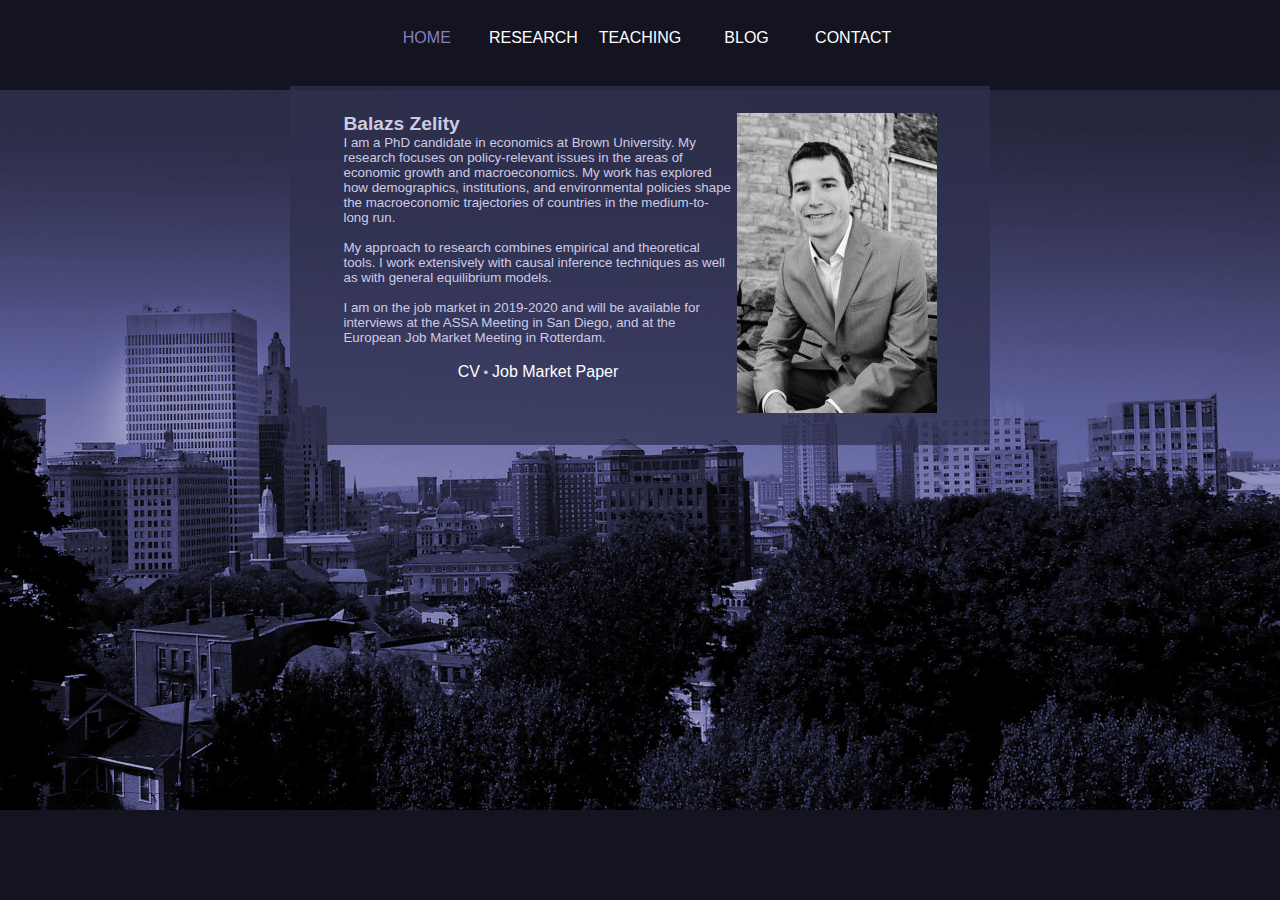
==== index.html @ af96b193 "Update front page" ====
<!DOCTYPE html>
<html>
<head>
<script async src="https://www.googletagmanager.com/gtag/js?id=UA-113453670-1"></script>
<script type="text/javascript" src="ga.js"></script>
<title>Balazs Zelity - Economics PhD student at Brown University</title>
<link rel="stylesheet" media="screen and (orientation: landscape)" href="style.css">
<link rel="stylesheet" media="screen and (orientation: portrait)" href="style_mob.css">
<meta id="meta" name="viewport" content="width=device-width; initial-scale=1.0">
<meta name="robots" content="noarchive">
</head>
<body>

<br>
<!-------------------- DESKTOP HEADER -------------------->
<div class="front_full">
<table class="menu" align="center">
<tr>
  <td width=20% align="center"><a class="active" href="#">HOME</a></td>
  <td width=20% align="center"><a href="research">RESEARCH</a></td>
  <td width=20% align="center"><a href="teaching">TEACHING</a></td>
  <td width=20% align="center"><a href="blog">BLOG</a></td>
  <td width=20% align="center"><a href="contact">CONTACT</a></td>
</tr>
</table>
</div>

<!-------------------- MOBILE HEADER -------------------->
<div class="front_mobi">
<table class="menu" align="center">
<tr>
  <td width=33% align="center"><a class="active" href="#">HOME</a></td>
  <td width=33% align="center"><a href="research">RESEARCH</a></td>
  <td width=33% align="center"><a href="teaching">TEACHING</a></td>
</tr></table>
<table class="menu" align="center">
<tr>
  <td width=20%></td>
  <td width=30% align="center"><a href="blog">BLOG</a></td>
  <td width=30% align="center"><a href="contact">CONTACT</a></td>
  <td width=20%></td>
</tr>
</table>
</div>

<br><br>

<table class="header" align="center">
<tr class="header_vpad"></tr>
<!-------------------- DESKTOP BODY -------------------->
<tr class="front_full">
  <td class="hpad"></td>
  <td width=57% valign="top">
  <h1>Balazs Zelity</h1>
  
  <div class="content">I am a PhD candidate in economics at Brown University. My research focuses on policy-relevant issues in the areas of economic growth and macroeconomics. My work has explored how demographics, institutions, and environmental policies shape the macroeconomic trajectories of countries in the medium-to-long run.<br><br>

My approach to research combines empirical and theoretical tools. I work extensively with causal inference techniques as well as with general equilibrium models.<br><br>

I am on the job market in 2019-2020 and will be available for interviews at the ASSA Meeting in San Diego, and at the European Job Market Meeting in Rotterdam.</div><br>

<div class="content" align="center"><a href="pics/cv.pdf">CV</a> &#8226; <a href="research/papers/04-age_diversity.pdf">Job Market Paper</a></div></td>
  <td width=28.6% valign="top"><img src="pics/profile_bw.jpg"></td>
  <td class="hpad"></td>
</tr>

<!-------------------- MOBILE BODY -------------------->
<tr class="front_mobi">
  <td class="hpad"></td>
  <td>
  <center><h1>Balazs Zelity</h1><br>
  
  <img src="pics/profile_bw.jpg"></center>
  
  <div class="content">I am a PhD candidate in economics at Brown University. My research focuses on policy-relevant issues in the areas of economic growth and macroeconomics. My work has explored how demographics, institutions, and environmental policies shape the macroeconomic trajectories of countries in the medium-to-long run.<br><br>

My approach to research combines empirical and theoretical tools. I work extensively with causal inference techniques as well as with general equilibrium models.<br><br>

I am on the job market in 2019-2020 and will be available for interviews at the ASSA Meeting in San Diego, and at the European Job Market Meeting in Rotterdam.</div><br>

<div class="content" align="center"><a href="pics/cv.pdf">CV</a> &#8226; <a href="research/papers/04-age_diversity.pdf">Job Market Paper</a></div></td>
  <td class="hpad"></td>
</tr>

<!-------------------- COMMON FOOTER -------------------->
<tr class="header_vpad"></tr>
</table>

</body>
</html>
---- style.css ----
html {
   min-height: 100%;
   font-size: medium;
}

body {
   background: no-repeat center/100% url("pics/background.jpg");
   background-attachment: fixed;
   background-color: rgb(19, 20, 32);
   font-size: medium;
}

a {
  font-family: Gadugi, Helvetica, sans-serif;
  color: #FFFFFF;
  font-size: medium;
  text-decoration: none;
}

a.active {
  color: #867fbf;
}

a.text {
  font-size: inherit;
}

a:hover {
  color: #867fbf;
}

table.menu {
  font-family: Gadugi, Helvetica, sans-serif;
  font-size: medium;
  color: #FFFFFF;
  width: 535px;
}

table.header {
  background: rgba(47, 48, 78, 0.75);
  width: 700px;
}

tr.header_vpad {
  height: 20px;
}

td.hpad {
  width: 50px;
}

tr.content_vpad {
  height: 10px;
}

table.content {
  background: rgba(19, 20, 32, 0.75);
  width: 700px;
}

tr.front_mobi {
  display: none;
}

tr.front_full {
  display: inline;
}

div.front_full {
  display: inline;
}

div.front_mobi {
  display: none;
}

div.content {
  color: #cecbe7;
  font-family: Gadugi, Helvetica, sans-serif;
  font-size: smaller;
}

div.date {
  color: #cecbe7;
  font-family: Gadugi, Helvetica, sans-serif;
  font-size: smaller;
  font-style: italic;
}

h1 {
  color: #cecbe7;
  font-family: Gadugi, Helvetica, sans-serif;
  font-size: larger;
  font-weight: bold;
  margin-top: 0px;
  margin-bottom: 0px;
}

h2 {
  color: #cecbe7;
  font-family: Gadugi, Helvetica, sans-serif;
  font-size: medium;
  font-weight: bold;
  margin-top: 0px;
  margin-bottom: 4px;
}

h3 {
  font-family: Gadugi, Helvetica, sans-serif;
  color: #FFFFFF;
  font-size: smaller;
  font-weight: bold;
  margin-top: 0px;
  margin-bottom: 0px;
}

.hidden {
  display: none;
  color: #cecbe7;
  font-family: Gadugi, Helvetica, sans-serif;
  font-size: smaller;
}

.unhidden {
  display: block;
  color: #cecbe7;
  font-family: Gadugi, Helvetica, sans-serif;
  font-size: smaller;
} 

.form_in {
  width: 96.7%;
  background-color: rgb(19, 20, 32);
  border: 1px solid #ffffff;
  color: #ffffff;
}

table.form_table {
  margin-left: auto;
  margin-right: auto;
  border-collapse: collapse;
}
---- style_mob.css ----
html {
   font-size: 100%;
}

body {
   background-color: rgb(19, 20, 32);
   font-size: 100%;
}

a {
  font-family: Gadugi, Helvetica, sans-serif;
  color: #FFFFFF;
  font-size: 100%;
  text-decoration: none;
}

a.active {
  color: #867fbf;
}

a.text {
  font-size: inherit;
}

a:hover {
  color: #867fbf;
}

table.menu {
  font-family: Gadugi, Helvetica, sans-serif;
  font-size: 100%;
  color: #FFFFFF;
  width: 100%;
}

table.header {
  background: rgba(47, 48, 78, 0.75);
  width: 100%;
}

tr.header_vpad {
  height: 20px;
}

td.hpad {
  width: 20px;
}

table.content {
  background: rgba(19, 20, 32, 0.75);
  width: 100%;
}

tr.front_mobi {
  display: inline;
}

tr.front_full {
  display: none;
}

div.front_full {
  display: none;
}

div.front_mobi {
  display: inline;
}

td.content_hpad {
  width: 20px;
}

div.content {
  color: #cecbe7;
  font-family: Gadugi, Helvetica, sans-serif;
  font-size: 83.3%;
}

div.date {
  color: #cecbe7;
  font-family: Gadugi, Helvetica, sans-serif;
  font-size: 83.3%;
  font-style: italic;
}

h1 {
  color: #cecbe7;
  font-family: Gadugi, Helvetica, sans-serif;
  font-size: 120%;
  font-weight: bold;
  margin-top: 0px;
  margin-bottom: 0px;
}

h2 {
  color: #cecbe7;
  font-family: Gadugi, Helvetica, sans-serif;
  font-size: 100%;
  font-weight: bold;
  margin-top: 0px;
  margin-bottom: 0px;
}

h3 {
  font-family: Gadugi, Helvetica, sans-serif;
  color: #FFFFFF;
  font-size: 83.3%;
  font-weight: bold;
  margin-top: 0px;
  margin-bottom: 0px;
}

.hidden {
  display: none;
  color: #cecbe7;
  font-family: Gadugi, Helvetica, sans-serif;
  font-size: 83.3%;
}

.unhidden {
  display: block;
  color: #cecbe7;
  font-family: Gadugi, Helvetica, sans-serif;
  font-size: 83.3%;
} 

.form_in {
  width: 96.7%;
  background-color: rgb(19, 20, 32);
  border: 1px solid #ffffff;
  color: #ffffff;
}

table.form_table {
  margin-left: auto;
  margin-right: auto;
  border-collapse: collapse;
}
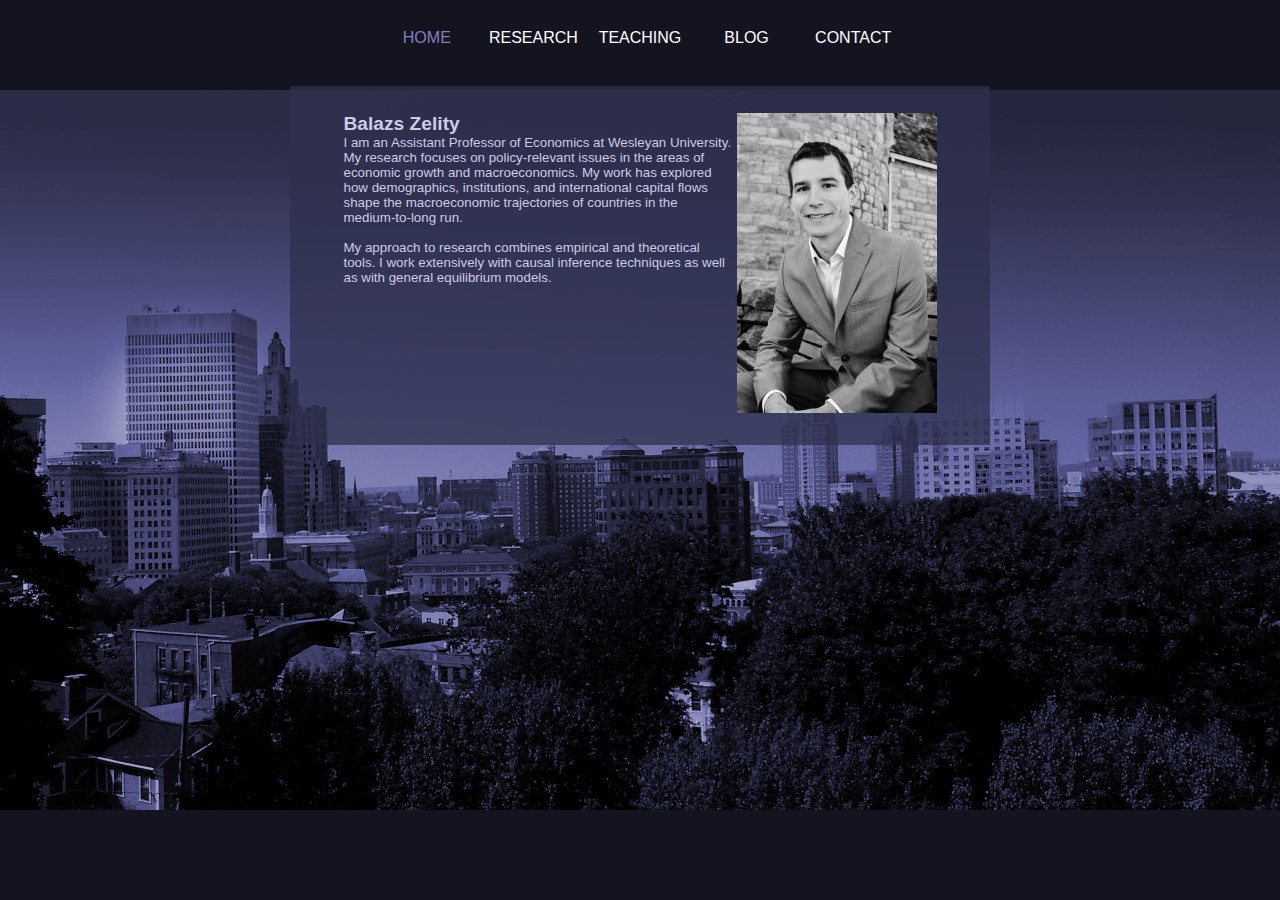
==== commit dd699ff2: "Update front page, remove form" ====
--- a/index.html
+++ b/index.html
@@ -53,13 +53,9 @@
   <td width=57% valign="top">
   <h1>Balazs Zelity</h1>
   
-  <div class="content">I am a PhD candidate in economics at Brown University. My research focuses on policy-relevant issues in the areas of economic growth and macroeconomics. My work has explored how demographics, institutions, and environmental policies shape the macroeconomic trajectories of countries in the medium-to-long run.<br><br>
+  <div class="content">I am an Assistant Professor of Economics at Wesleyan University. My research focuses on policy-relevant issues in the areas of economic growth and macroeconomics. My work has explored how demographics, institutions, and international capital flows shape the macroeconomic trajectories of countries in the medium-to-long run.<br><br>
 
-My approach to research combines empirical and theoretical tools. I work extensively with causal inference techniques as well as with general equilibrium models.<br><br>
-
-I am on the job market in 2019-2020 and will be available for interviews at the ASSA Meeting in San Diego, and at the European Job Market Meeting in Rotterdam.</div><br>
-
-<div class="content" align="center"><a href="pics/cv.pdf">CV</a> &#8226; <a href="research/papers/04-age_diversity.pdf">Job Market Paper</a></div></td>
+My approach to research combines empirical and theoretical tools. I work extensively with causal inference techniques as well as with general equilibrium models.</div></td>
   <td width=28.6% valign="top"><img src="pics/profile_bw.jpg"></td>
   <td class="hpad"></td>
 </tr>
@@ -72,13 +68,9 @@
   
   <img src="pics/profile_bw.jpg"></center>
   
-  <div class="content">I am a PhD candidate in economics at Brown University. My research focuses on policy-relevant issues in the areas of economic growth and macroeconomics. My work has explored how demographics, institutions, and environmental policies shape the macroeconomic trajectories of countries in the medium-to-long run.<br><br>
+  <div class="content">I am an Assistant Professor of Economics at Wesleyan University. My research focuses on policy-relevant issues in the areas of economic growth and macroeconomics. My work has explored how demographics, institutions, and international capital flows shape the macroeconomic trajectories of countries in the medium-to-long run.<br><br>
 
-My approach to research combines empirical and theoretical tools. I work extensively with causal inference techniques as well as with general equilibrium models.<br><br>
-
-I am on the job market in 2019-2020 and will be available for interviews at the ASSA Meeting in San Diego, and at the European Job Market Meeting in Rotterdam.</div><br>
-
-<div class="content" align="center"><a href="pics/cv.pdf">CV</a> &#8226; <a href="research/papers/04-age_diversity.pdf">Job Market Paper</a></div></td>
+My approach to research combines empirical and theoretical tools. I work extensively with causal inference techniques as well as with general equilibrium models.</div></td>
   <td class="hpad"></td>
 </tr>
 
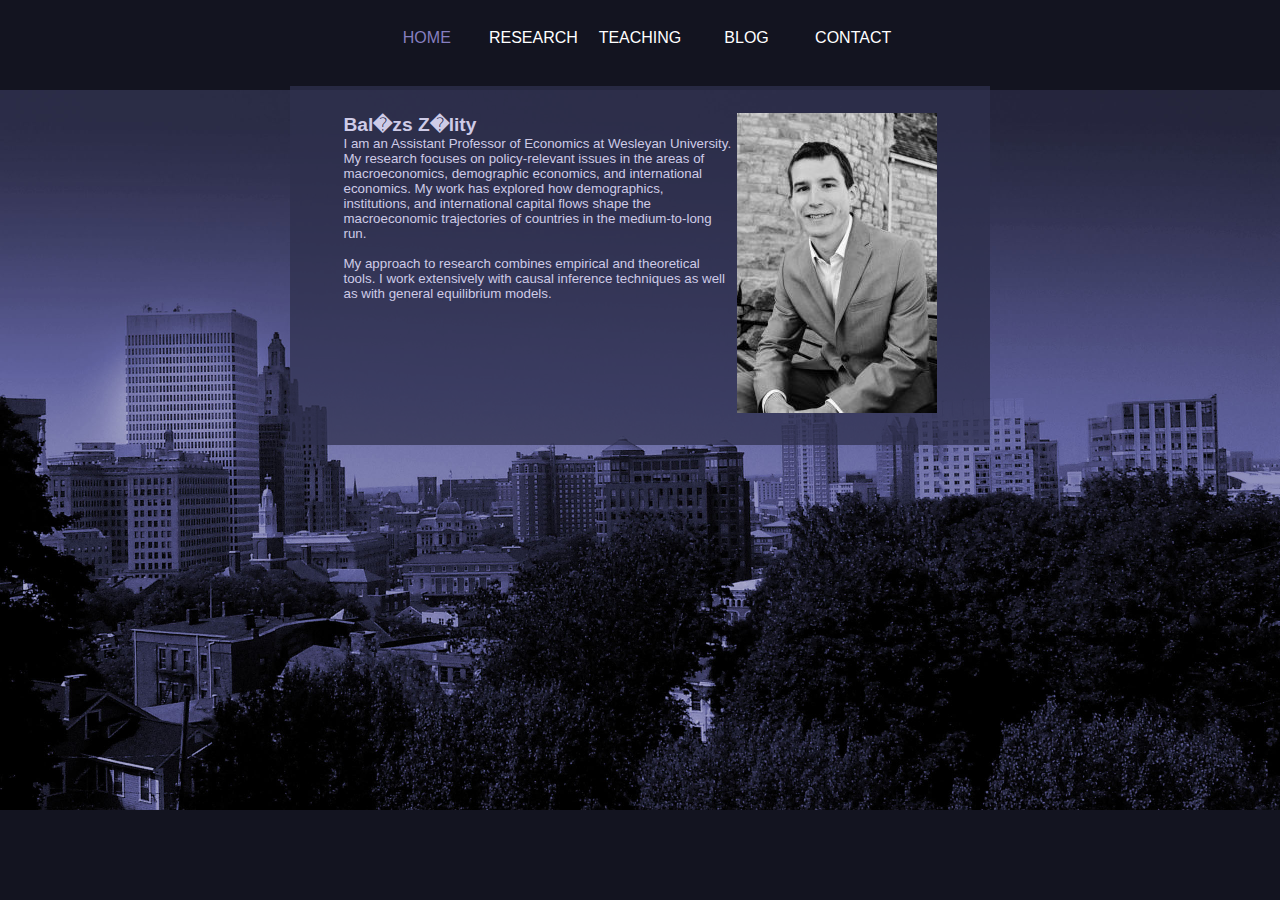
==== commit adb46ea7: "Update RT" ====
--- a/index.html
+++ b/index.html
@@ -1,9 +1,7 @@
 <!DOCTYPE html>
 <html>
 <head>
-<script async src="https://www.googletagmanager.com/gtag/js?id=UA-113453670-1"></script>
-<script type="text/javascript" src="ga.js"></script>
-<title>Balazs Zelity - Economics PhD student at Brown University</title>
+<title>Balazs Zelity - Assistant Professor of Economics at Wesleyan University</title>
 <link rel="stylesheet" media="screen and (orientation: landscape)" href="style.css">
 <link rel="stylesheet" media="screen and (orientation: portrait)" href="style_mob.css">
 <meta id="meta" name="viewport" content="width=device-width; initial-scale=1.0">
@@ -51,9 +49,9 @@
 <tr class="front_full">
   <td class="hpad"></td>
   <td width=57% valign="top">
-  <h1>Balazs Zelity</h1>
+  <h1>Bal�zs Z�lity</h1>
   
-  <div class="content">I am an Assistant Professor of Economics at Wesleyan University. My research focuses on policy-relevant issues in the areas of economic growth and macroeconomics. My work has explored how demographics, institutions, and international capital flows shape the macroeconomic trajectories of countries in the medium-to-long run.<br><br>
+  <div class="content">I am an Assistant Professor of Economics at Wesleyan University. My research focuses on policy-relevant issues in the areas of macroeconomics, demographic economics, and international economics. My work has explored how demographics, institutions, and international capital flows shape the macroeconomic trajectories of countries in the medium-to-long run.<br><br>
 
 My approach to research combines empirical and theoretical tools. I work extensively with causal inference techniques as well as with general equilibrium models.</div></td>
   <td width=28.6% valign="top"><img src="pics/profile_bw.jpg"></td>
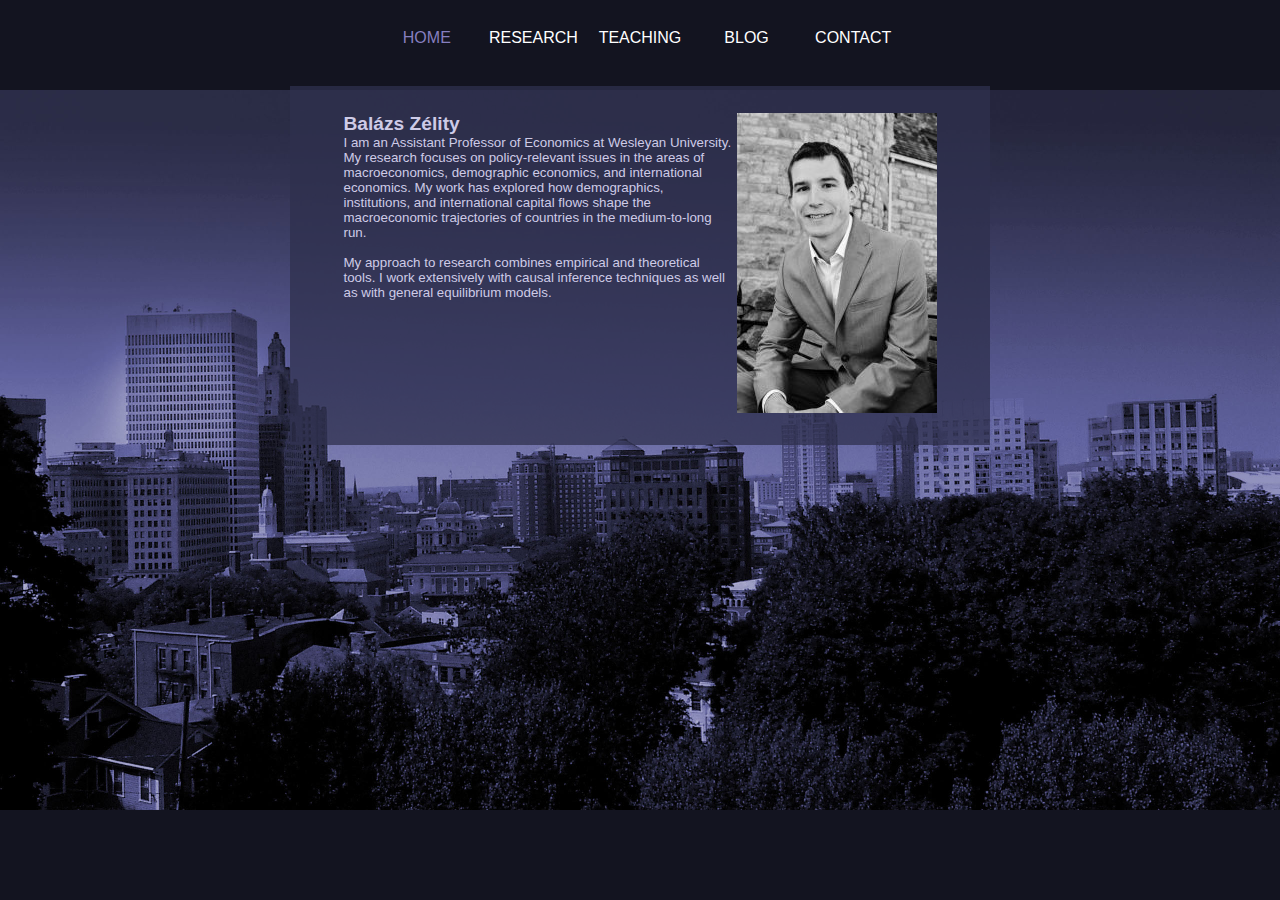
==== commit dc7a03e4: "Update charcoding" ====
--- a/index.html
+++ b/index.html
@@ -5,6 +5,7 @@
 <link rel="stylesheet" media="screen and (orientation: landscape)" href="style.css">
 <link rel="stylesheet" media="screen and (orientation: portrait)" href="style_mob.css">
 <meta id="meta" name="viewport" content="width=device-width; initial-scale=1.0">
+<meta http-equiv="Content-Type" content="text/html; charset=ISO-8859-1">
 <meta name="robots" content="noarchive">
 </head>
 <body>
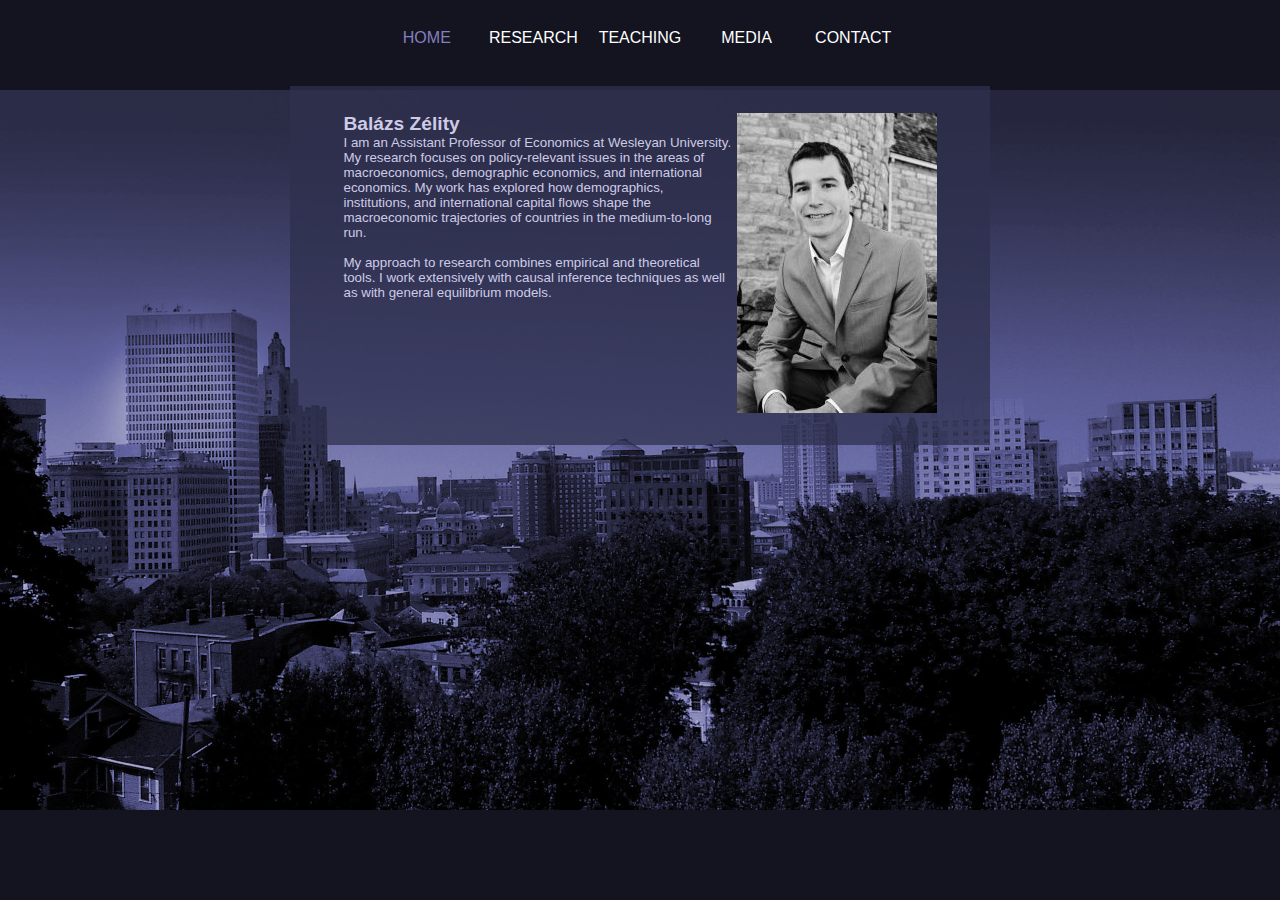
==== commit 35039143: "Update pages" ====
--- a/index.html
+++ b/index.html
@@ -1,11 +1,11 @@
 <!DOCTYPE html>
 <html>
 <head>
-<title>Balazs Zelity - Assistant Professor of Economics at Wesleyan University</title>
+<title>Balázs Zélity - Assistant Professor of Economics at Wesleyan University</title>
 <link rel="stylesheet" media="screen and (orientation: landscape)" href="style.css">
 <link rel="stylesheet" media="screen and (orientation: portrait)" href="style_mob.css">
 <meta id="meta" name="viewport" content="width=device-width; initial-scale=1.0">
-<meta http-equiv="Content-Type" content="text/html; charset=ISO-8859-1">
+<meta http-equiv="Content-Type" content="text/html; charset=UTF-8">
 <meta name="robots" content="noarchive">
 </head>
 <body>
@@ -18,7 +18,7 @@
   <td width=20% align="center"><a class="active" href="#">HOME</a></td>
   <td width=20% align="center"><a href="research">RESEARCH</a></td>
   <td width=20% align="center"><a href="teaching">TEACHING</a></td>
-  <td width=20% align="center"><a href="blog">BLOG</a></td>
+  <td width=20% align="center"><a href="media">MEDIA</a></td>
   <td width=20% align="center"><a href="contact">CONTACT</a></td>
 </tr>
 </table>
@@ -35,7 +35,7 @@
 <table class="menu" align="center">
 <tr>
   <td width=20%></td>
-  <td width=30% align="center"><a href="blog">BLOG</a></td>
+  <td width=30% align="center"><a href="media">MEDIA</a></td>
   <td width=30% align="center"><a href="contact">CONTACT</a></td>
   <td width=20%></td>
 </tr>
@@ -50,7 +50,7 @@
 <tr class="front_full">
   <td class="hpad"></td>
   <td width=57% valign="top">
-  <h1>Bal�zs Z�lity</h1>
+  <h1>Balázs Zélity</h1>
   
   <div class="content">I am an Assistant Professor of Economics at Wesleyan University. My research focuses on policy-relevant issues in the areas of macroeconomics, demographic economics, and international economics. My work has explored how demographics, institutions, and international capital flows shape the macroeconomic trajectories of countries in the medium-to-long run.<br><br>
 
@@ -63,7 +63,7 @@
 <tr class="front_mobi">
   <td class="hpad"></td>
   <td>
-  <center><h1>Balazs Zelity</h1><br>
+  <center><h1>Balázs Zélity</h1><br>
   
   <img src="pics/profile_bw.jpg"></center>
   
